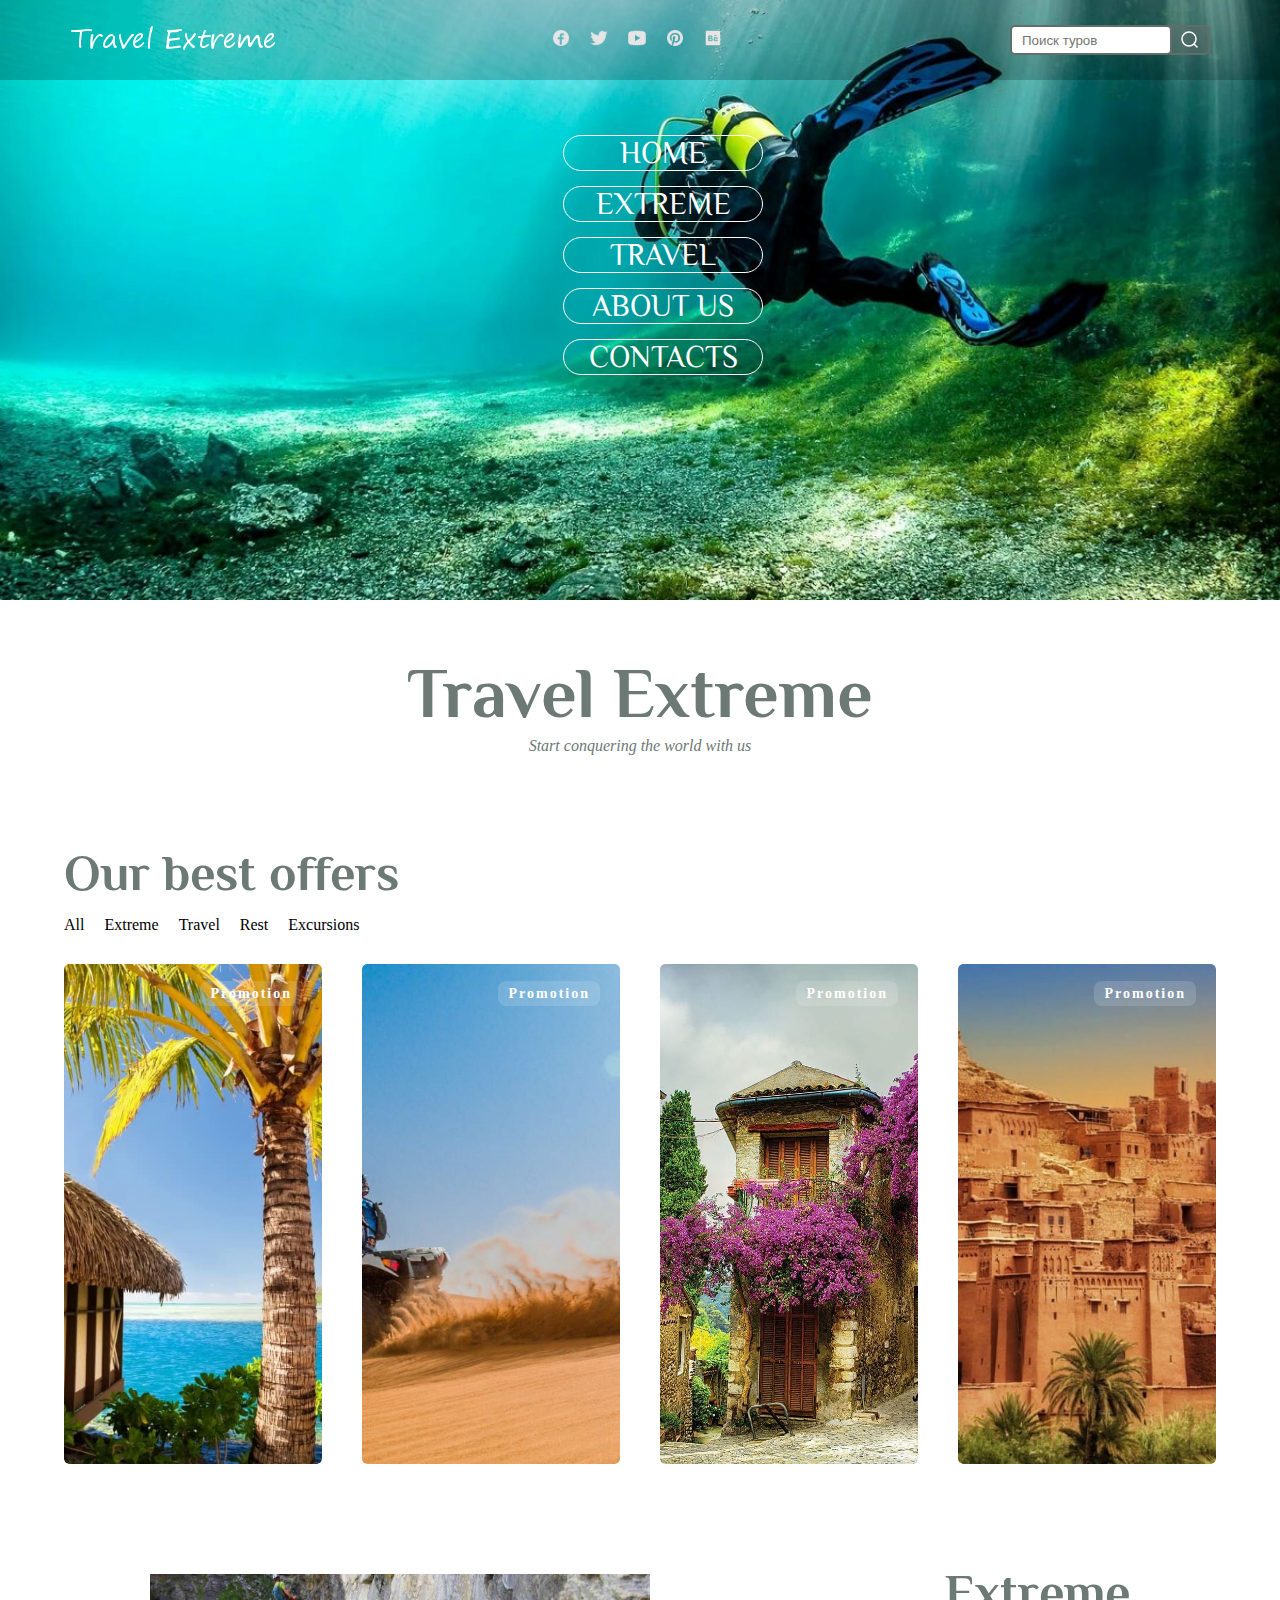
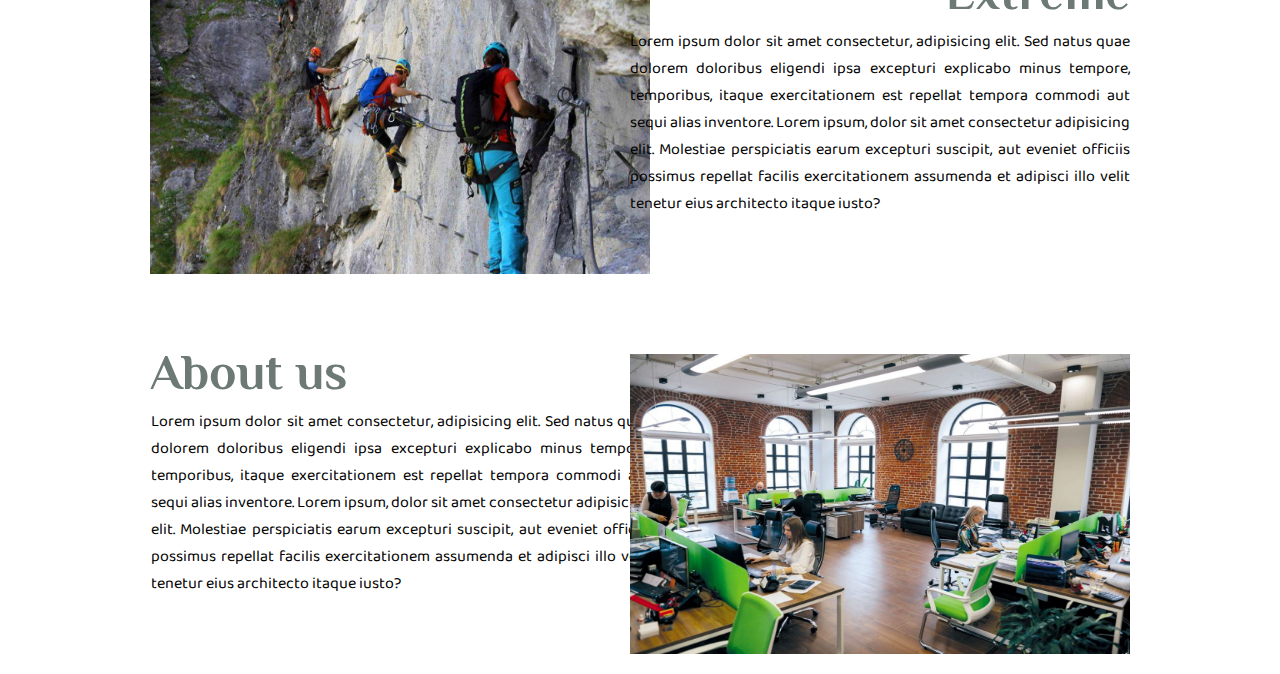
==== travel.html @ 5b219e7c "travel-new" ====
<!DOCTYPE html>
<html lang="en">

<head>
  <meta charset="UTF-8">
  <meta http-equiv="X-UA-Compatible" content="IE=edge">
  <meta name="viewport" content="width=device-width, initial-scale=1.0">
  <link rel="preconnect" href="https://fonts.googleapis.com">

  <link rel="preconnect" href="https://fonts.gstatic.com" crossorigin>

  <link rel="preconnect" href="https://fonts.googleapis.com">
  <link rel="preconnect" href="https://fonts.gstatic.com" crossorigin>
  <link href="https://fonts.googleapis.com/css2?family=Baloo+Bhaijaan+2&display=swap" rel="stylesheet">

  <link
    href="https://fonts.googleapis.com/css2?family=Architects+Daughter&family=Philosopher:wght@700&family=Praise&display=swap"
    rel="stylesheet">


  <title>Document</title>
  <link rel="stylesheet" href="css/travel.css">
</head>

<body>
  <header>
    <div class="header-flex">
      <div class="logo">
        <img src="image/loggo.png" alt="">
      </div>
      <div class="social">
        <!---->
        <div class="social">
          <ul>
            <li>
              <a href=""><svg width="20" height="20" viewBox="0 0 20 20" fill="none" xmlns="http://www.w3.org/2000/svg"
                  xmlns:xlink="http://www.w3.org/1999/xlink">
                  <mask id="mask0_67:2769" style="mask-type:alpha" maskUnits="userSpaceOnUse" x="0" y="0" width="20"
                    height="20">
                    <rect width="20" height="20" fill="url(#pattern1)" />
                  </mask>
                  <g mask="url(#mask0_67:2769)">
                    <rect width="20" height="20" fill="#E5E5E5" />
                  </g>
                  <defs>
                    <pattern id="pattern1" patternContentUnits="objectBoundingBox" width="1" height="1">
                      <use xlink:href="#image0_67:2769" transform="scale(0.0333333)" />
                    </pattern>
                    <image id="image0_67:2769" width="30" height="30"
                      xlink:href="[data-uri]" />
                  </defs>
                </svg>
              </a>
            </li>
            <li><a href=""><svg width="20" height="20" viewBox="0 0 20 20" fill="none"
                  xmlns="http://www.w3.org/2000/svg" xmlns:xlink="http://www.w3.org/1999/xlink">
                  <mask id="mask0_67:2772" style="mask-type:alpha" maskUnits="userSpaceOnUse" x="0" y="0" width="20"
                    height="20">
                    <rect width="20" height="20" fill="url(#pattern2)" />
                  </mask>
                  <g mask="url(#mask0_67:2772)">
                    <rect width="20" height="20" fill="#E5E5E5" />
                  </g>
                  <defs>
                    <pattern id="pattern2" patternContentUnits="objectBoundingBox" width="1" height="1">
                      <use xlink:href="#image0_67:2772" transform="scale(0.0333333)" />
                    </pattern>
                    <image id="image0_67:2772" width="30" height="30"
                      xlink:href="[data-uri]" />
                  </defs>
                </svg>
              </a>
            </li>
            <li><a href=""><svg width="20" height="20" viewBox="0 0 20 20" fill="none"
                  xmlns="http://www.w3.org/2000/svg" xmlns:xlink="http://www.w3.org/1999/xlink">
                  <mask id="mask0_67:2775" style="mask-type:alpha" maskUnits="userSpaceOnUse" x="0" y="0" width="20"
                    height="20">
                    <rect width="20" height="20" fill="url(#pattern3)" />
                  </mask>
                  <g mask="url(#mask0_67:2775)">
                    <rect width="20" height="20" fill="#E5E5E5" />
                  </g>
                  <defs>
                    <pattern id="pattern3" patternContentUnits="objectBoundingBox" width="1" height="1">
                      <use xlink:href="#image0_67:2775" transform="scale(0.0333333)" />
                    </pattern>
                    <image id="image0_67:2775" width="30" height="30"
                      xlink:href="[data-uri]" />
                  </defs>
                </svg>
              </a>
            </li>
            <li><a href=""><svg width="20" height="20" viewBox="0 0 20 20" fill="none"
                  xmlns="http://www.w3.org/2000/svg" xmlns:xlink="http://www.w3.org/1999/xlink">
                  <mask id="mask0_67:2778" style="mask-type:alpha" maskUnits="userSpaceOnUse" x="0" y="0" width="20"
                    height="20">
                    <rect width="20" height="20" fill="url(#pattern4)" />
                  </mask>
                  <g mask="url(#mask0_67:2778)">
                    <rect width="20" height="20" fill="#E5E5E5" />
                  </g>
                  <defs>
                    <pattern id="pattern4" patternContentUnits="objectBoundingBox" width="1" height="1">
                      <use xlink:href="#image0_67:2778" transform="scale(0.0333333)" />
                    </pattern>
                    <image id="image0_67:2778" width="30" height="30"
                      xlink:href="[data-uri]" />
                  </defs>
                </svg>
              </a>
            </li>
            <li><a href=""><svg width="20" height="20" viewBox="0 0 20 20" fill="none"
                  xmlns="http://www.w3.org/2000/svg" xmlns:xlink="http://www.w3.org/1999/xlink">
                  <mask id="mask0_67:2781" style="mask-type:alpha" maskUnits="userSpaceOnUse" x="0" y="0" width="20"
                    height="20">
                    <rect width="20" height="20" fill="url(#pattern5)" />
                  </mask>
                  <g mask="url(#mask0_67:2781)">
                    <rect width="20" height="20" fill="#E5E5E5" />
                  </g>
                  <defs>
                    <pattern id="pattern5" patternContentUnits="objectBoundingBox" width="1" height="1">
                      <use xlink:href="#image0_67:2781" transform="scale(0.0333333)" />
                    </pattern>
                    <image id="image0_67:2781" width="30" height="30"
                      xlink:href="[data-uri]" />
                  </defs>
                </svg>
              </a>
            </li>
          </ul>
        </div>
        <!---->
      </div>
      <div class="seach">
        <form action="">
          <input type="text" placeholder="Поиск туров">
          <button type="submit">
            <svg width="24" height="24" viewBox="0 0 24 22" fill="none" xmlns="http://www.w3.org/2000/svg">
              <circle cx="11" cy="11" r="7" stroke="#fff" stroke-width="1.5" />
              <path d="M16 16L19 19" stroke="#fff" stroke-width="1.5" stroke-linecap="round" />
            </svg>
          </button>
        </form>
      </div>
    </div>
  </header>

  <div class="banner">
    <div class="banner-menu">
      <ul>
        <li>
          <a href="">Home</a>
        </li>
        <li>
          <a href="">Extreme</a>
        </li>
        <li>
          <a href="">Travel</a>
        </li>
        <li>
          <a href="">About us</a>
        </li>
        <li>
          <a href="">Contacts</a>
        </li>
      </ul>
    </div>
    <div class="container">
    </div>
    <img class="img-banner" src="image/banner-1.jpg" alt="">
  </div>

  <main>
    <div class="main-title">
      <h1>Travel Extreme</h1>
    </div>
    <div class="main-slogan">
      <p>Start conquering the world with us</p>
    </div>

    <section class="section-first">
      <h2 class="h2-title">Our best offers</h2>
      <div>
        <ul class="filter-list">
          <li><a href="">All</a></li>
          <li><a href="">Extreme</a></li>
          <li><a href="">Travel</a></li>
          <li><a href="">Rest</a></li>
          <li><a href="">Excursions</a></li>
        </ul>
      </div>
      <div class="offer-list">
        <!---->
        <div class="offer">
          <ul class="tag-list">
            <li>
              <span class="tag">Promotion</span>
            </li>
            <li>
          </ul>
          <div class="offer-image">
            <img src="image/all.jpg" alt="">
          </div>
        </div>
        <!---->
        <div class="offer">
          <ul class="tag-list">
            <li>
              <span class="tag">Promotion</span>
            </li>
          </ul>
          <div class="offer-image">
            <img src="image/extreme.jpg" alt="">
          </div>
        </div>
        <!---->
        <div class="offer">
          <ul class="tag-list">
            <li>
              <span class="tag">Promotion</span>
            </li>
          </ul>
          <div class="offer-image">
            <img src="image/travel.jpg" alt="">
          </div>
        </div>
        <!---->
        <div class="offer">
          <ul class="tag-list">
            <li>
              <span class="tag">Promotion</span>
            </li>
          </ul>
          <div class="offer-image">
            <img src="image/excursion.jpg" alt="">
          </div>
        </div>
        <!---->
      </div>
    </section>

    <section class="section-second">
      <div class="main-extreme-image">
          <img src="image/extreme-foto.jpg" alt="">
        </div>
      <div class="main-extreme">
        <h2>Extreme</h2>
        <span class="main-extreme-text">
          <p>Lorem ipsum dolor sit amet consectetur, adipisicing elit.
            Sed natus quae dolorem doloribus eligendi ipsa excepturi explicabo
            minus tempore, temporibus, itaque exercitationem est repellat tempora
            commodi aut sequi alias inventore.
            Lorem ipsum, dolor sit amet consectetur adipisicing elit. Molestiae
            perspiciatis earum excepturi suscipit, aut eveniet officiis possimus repellat
            facilis exercitationem assumenda et adipisci illo velit tenetur eius architecto
            itaque iusto?</p>
        </span>
      </div>
    </section>

    <section class="main-column">
      <div class="main-about">
        <h2>About us</h2>
        <span class="main-about-text">
          <p>Lorem ipsum dolor sit amet consectetur, adipisicing elit.
            Sed natus quae dolorem doloribus eligendi ipsa excepturi explicabo
            minus tempore, temporibus, itaque exercitationem est repellat tempora
            commodi aut sequi alias inventore.
            Lorem ipsum, dolor sit amet consectetur adipisicing elit. Molestiae
            perspiciatis earum excepturi suscipit, aut eveniet officiis possimus repellat
            facilis exercitationem assumenda et adipisci illo velit tenetur eius architecto
            itaque iusto?</p>
        </span>
      </div>
      <div class="main-about-image">
        <img src="image/about us.jpg" alt="">
      </div>
    </section>




  </main>
  <footer></footer>
</body>

</html>
---- css/travel.css ----
*{
  margin: 0px;
  padding: 0px;
  box-sizing: border-box;
}
a{
  text-decoration: none;

}
ul{
  list-style: none;
}
header{
  width: 100%;
  height: 80px;
  background: rgba(0, 0, 0, .2);
  position: absolute;
  z-index: 1;
}
.header-flex{
  padding: 0px 70px;
  display: flex;
  justify-content: space-between;
  align-items: center;
  height: 100%;
}
.social{
  margin: 0px 17px;
}
.social ul{
  display: flex;
}
.social ul li{
  margin-right: 18px;
}

.seach{
  width: 200px;
  
}
.seach form{
  position: relative;
  width: 200px;
}
.seach input{
  width: 162px;
  height: 30px;
  padding-left: 10px;
  border: 2px solid #626e6a;
  border-radius: 5px;
  outline: none;/*пропадает линия возле бордера*/
  color: #6d7975;
}
.seach button{
  position: absolute;
  top: 0px;
  right: 0px;
  width: 40px;
  height: 30px;
  border:2px solid #626e6a;
  background: rgba(98,110,106,0.5);
  border-radius: 0 5px 5px 0;
  cursor: pointer;
  z-index: 1;
}
.seach::before{
  content:"" ;
  font-size: 16px;
  color: #fff;
}
.img-banner{
  width: 100%;
  height: 600px;
  object-fit: cover;
}

.container{
  width: 100%;
  height: 200px;
  position: absolute;
  top: 400px;
  text-align: center;
}
.banner-menu{
  width: 200px;
 position: absolute;
 top:120px;
 left: 44%; 
}
.banner-menu ul li:hover{
  background: #fff;
  border:1px solid #fff;
  border-radius: 50px;
  transition: all .5s;
}
.banner-menu ul li{
  border:1px solid #fff;
  border-radius: 50px;
  text-align: center;
  margin-top: 15px;
  transition: all .5s;
}
.banner-menu ul li a{
  font-family: 'Philosopher', sans-serif;
  font-size: 30px;
  text-transform: uppercase;
  color: #fff;
  transition: all .3s;
}
.banner-menu ul li a:hover{
  color: black;
  transition: all .3s;
}
.main-title{
  width: 800px;
  margin: 50px auto 5px auto;
}
.main-title h1{
  font-size: 70px;
  text-align: center;
  font-family: 'Philosopher', sans-serif;
  color: #6d7975;
}
.main-slogan{
  width: 800px;
  margin: 0px auto;
}
.main-slogan p{
  text-align: center;
  color: #6d7975;
  font-style: italic;
}
.section-first{
  width: 90%;
  margin: 90px auto;
}
.filter-list{
  margin-top: 15px;
  margin-bottom: 30px;
  display: flex;
}
.filter-list li{
margin-right: 20px;
}
.filter-list li a{
 color: black;
 transition: all .3s;
}
.filter-list li a:hover{
  color: white;
  padding: 3px 10px;
  background: rgba(98,110,106,0.7);
  border: 1px solid white;
  border-radius: 50px;
  transition: all .3s;
}
.offer-list{
  display: flex;
  justify-content: space-between;
  gap: 40px;
}
.offer{
  width: 32%;
  position: relative;
}
.tag-list{
  position: absolute;
  top: 20px;
  right: 20px;
  
}
.tag-list .tag {
  background: rgb(255,255,255,0.15);
  border-radius: 8px;
  padding: 5px 10px;
  font-weight: 700;
  font-size: 14px;
  line-height: 12px;
  color: #FFFFFF;
  letter-spacing: 2px;
}

.offer-image{
  width: 100%;
  height: 500px;
  overflow: hidden;
  border-radius: 5px;
}
.offer-image img{
  width:100%;
  height: 100%;
  object-fit: cover;
  border-radius: 5px;
  }

.section-second,
.main-column {
  position: relative;
  width: 100%;
  height: 340px;
  margin-top: 40px;
  padding: 35px;
  display: flex;
  justify-content: space-between;
}
.main-extreme-image img{
  position: absolute;
  top: 20px;
  left: 150px;
  bottom: 40px;
  width: 500px;
  height: 300px;
}
.main-extreme{
  display: flex;
  margin-right: 70px;
}
.main-extreme h2 {
  position: absolute;
  right: 150px;
  top: 10px;
}
.main-extreme-text{
  position: absolute;
  right: 150px;
}
.main-extreme-text p,
.main-about-text p{
  font-family: 'Baloo Bhaijaan 2';
  font-size: 16px;
  margin-top: 40px;
  width: 500px;
  text-align: justify;
}

.main-about {
  display: flex;
  margin-left: 70px;
  
}
.main-about-image img{
  position: absolute;
  top: 20px;
  right: 150px;
  bottom: 40px;
  width: 500px;
  height: 300px;
}
.main-about h2{
  position: absolute;
  left: 150px;
  top: 10px;
}
 h2{
  font-family: 'Philosopher', sans-serif;
  color: #6d7975;
  font-size: 50px;
}
.main-about-text{
  display: flex;
  margin-left: 46px;
}
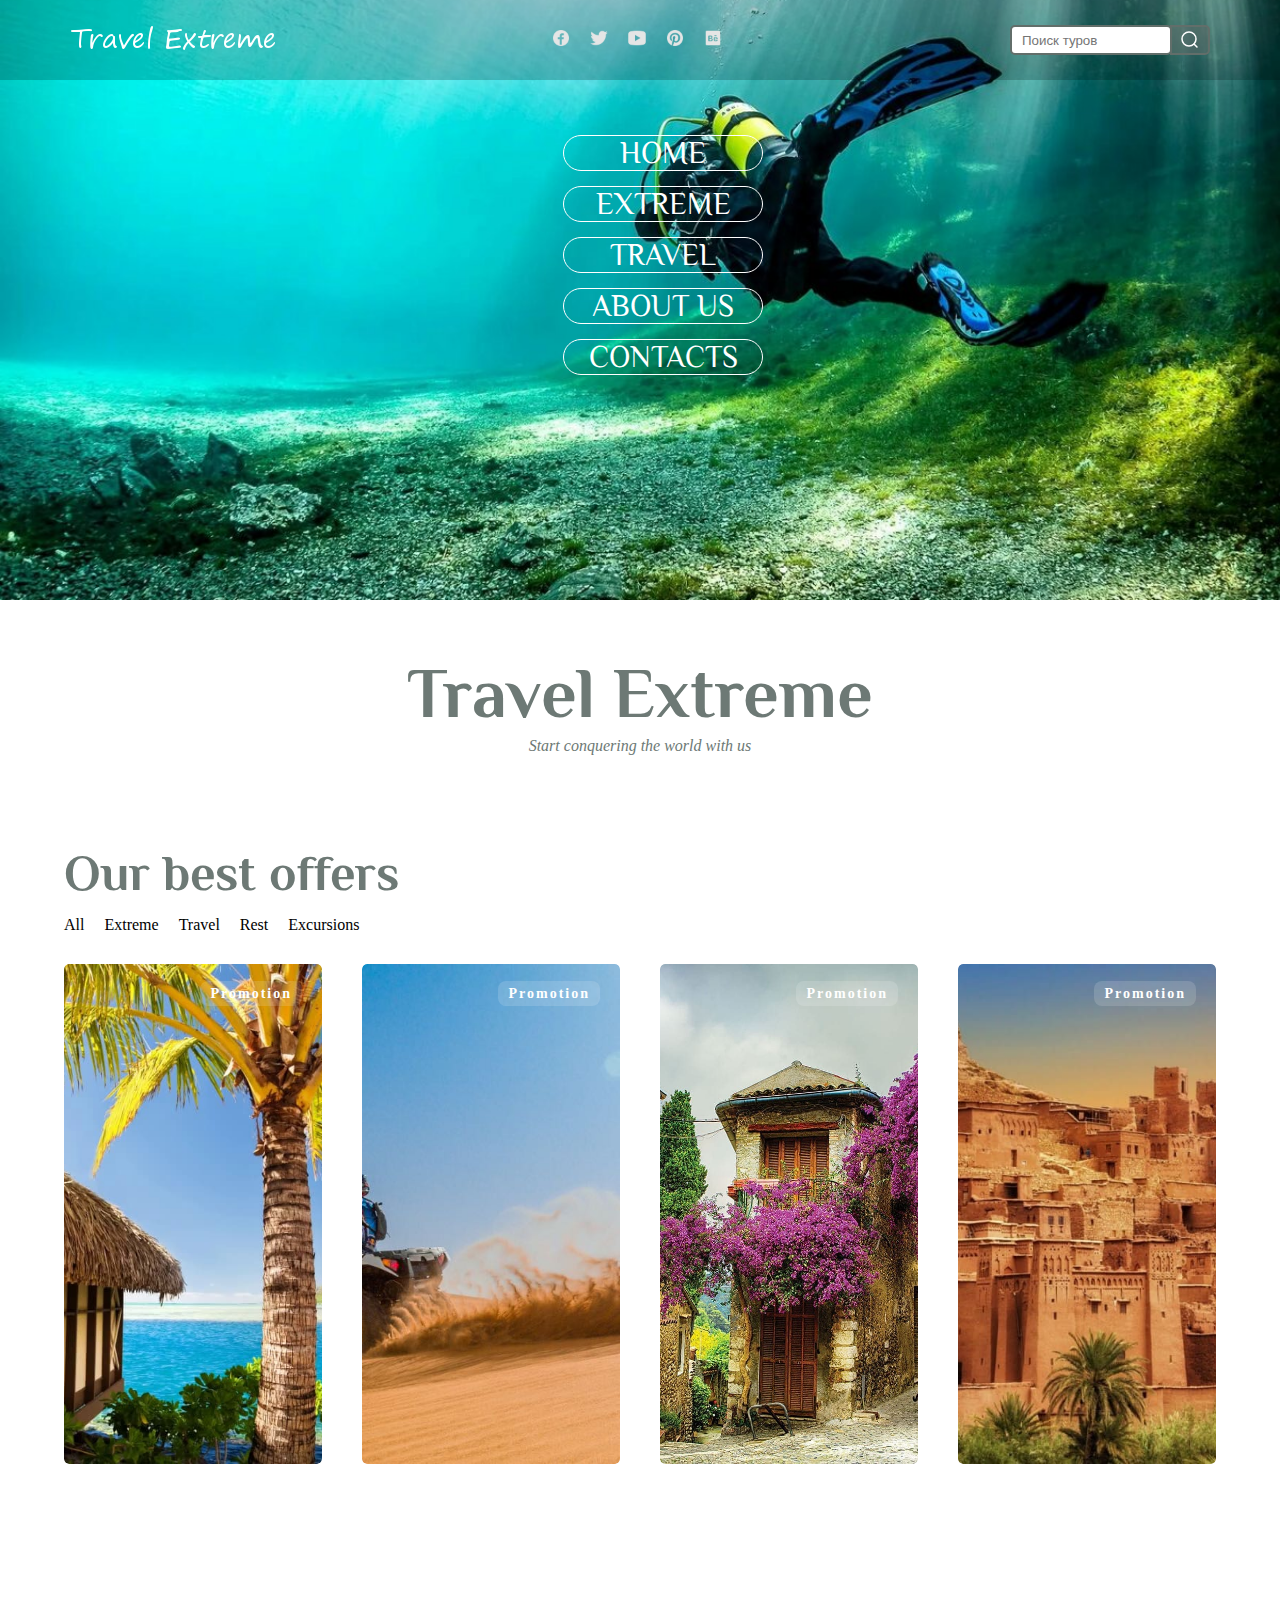
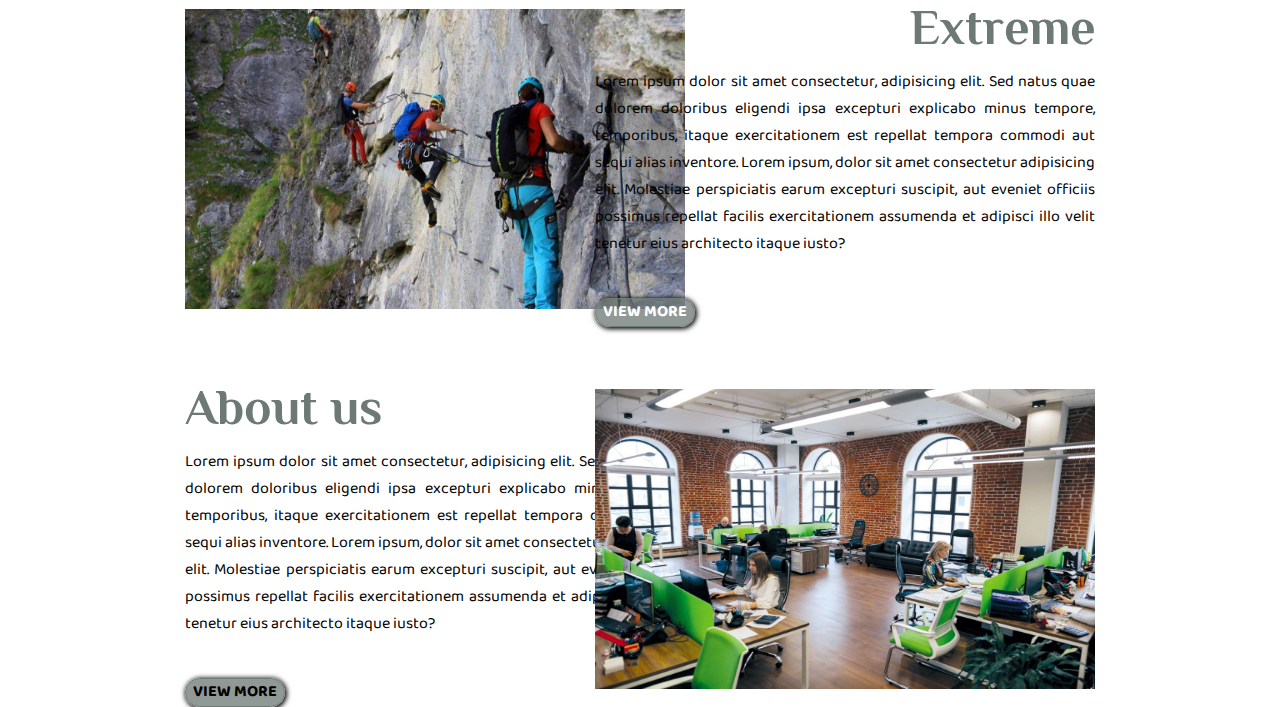
==== commit 876e249e: "top" ====
--- a/travel.html
+++ b/travel.html
@@ -148,23 +148,25 @@
 
   <div class="banner">
     <div class="banner-menu">
-      <ul>
-        <li>
-          <a href="">Home</a>
-        </li>
-        <li>
-          <a href="">Extreme</a>
-        </li>
-        <li>
-          <a href="">Travel</a>
-        </li>
-        <li>
-          <a href="">About us</a>
-        </li>
-        <li>
-          <a href="">Contacts</a>
-        </li>
-      </ul>
+      <nav class="banner-nav-menu">
+        <ul>
+          <li>
+            <a href="">Home</a>
+          </li>
+          <li>
+            <a href="">Extreme</a>
+          </li>
+          <li>
+            <a href="">Travel</a>
+          </li>
+          <li>
+            <a href="">About us</a>
+          </li>
+          <li>
+            <a href="">Contacts</a>
+          </li>
+        </ul>
+      </nav>
     </div>
     <div class="container">
     </div>
@@ -241,40 +243,51 @@
     </section>
 
     <section class="section-second">
-      <div class="main-extreme-image">
+      <div class="section-second-container">
+        <div class="main-extreme-image">
           <img src="image/extreme-foto.jpg" alt="">
         </div>
-      <div class="main-extreme">
-        <h2>Extreme</h2>
-        <span class="main-extreme-text">
-          <p>Lorem ipsum dolor sit amet consectetur, adipisicing elit.
-            Sed natus quae dolorem doloribus eligendi ipsa excepturi explicabo
-            minus tempore, temporibus, itaque exercitationem est repellat tempora
-            commodi aut sequi alias inventore.
-            Lorem ipsum, dolor sit amet consectetur adipisicing elit. Molestiae
-            perspiciatis earum excepturi suscipit, aut eveniet officiis possimus repellat
-            facilis exercitationem assumenda et adipisci illo velit tenetur eius architecto
-            itaque iusto?</p>
-        </span>
+        <div class="main-extreme">
+          <h2>Extreme</h2>
+          <span class="main-extreme-text">
+            <p>Lorem ipsum dolor sit amet consectetur, adipisicing elit.
+              Sed natus quae dolorem doloribus eligendi ipsa excepturi explicabo
+              minus tempore, temporibus, itaque exercitationem est repellat tempora
+              commodi aut sequi alias inventore.
+              Lorem ipsum, dolor sit amet consectetur adipisicing elit. Molestiae
+              perspiciatis earum excepturi suscipit, aut eveniet officiis possimus repellat
+              facilis exercitationem assumenda et adipisci illo velit tenetur eius architecto
+              itaque iusto?</p>
+            <p class="button">
+              <a href="">View more</a>
+            </p>
+          </span>
+
+        </div>
       </div>
     </section>
 
     <section class="main-column">
-      <div class="main-about">
-        <h2>About us</h2>
-        <span class="main-about-text">
-          <p>Lorem ipsum dolor sit amet consectetur, adipisicing elit.
-            Sed natus quae dolorem doloribus eligendi ipsa excepturi explicabo
-            minus tempore, temporibus, itaque exercitationem est repellat tempora
-            commodi aut sequi alias inventore.
-            Lorem ipsum, dolor sit amet consectetur adipisicing elit. Molestiae
-            perspiciatis earum excepturi suscipit, aut eveniet officiis possimus repellat
-            facilis exercitationem assumenda et adipisci illo velit tenetur eius architecto
-            itaque iusto?</p>
-        </span>
-      </div>
-      <div class="main-about-image">
-        <img src="image/about us.jpg" alt="">
+      <div class="section-second-container">
+        <div class="main-about">
+          <h2>About us</h2>
+          <span class="main-about-text">
+            <p>Lorem ipsum dolor sit amet consectetur, adipisicing elit.
+              Sed natus quae dolorem doloribus eligendi ipsa excepturi explicabo
+              minus tempore, temporibus, itaque exercitationem est repellat tempora
+              commodi aut sequi alias inventore.
+              Lorem ipsum, dolor sit amet consectetur adipisicing elit. Molestiae
+              perspiciatis earum excepturi suscipit, aut eveniet officiis possimus repellat
+              facilis exercitationem assumenda et adipisci illo velit tenetur eius architecto
+              itaque iusto?</p>
+            <p class="button2">
+              <a href="">View more</a>
+            </p>
+          </span>
+        </div>
+        <div class="main-about-image">
+          <img src="image/about us.jpg" alt="">
+        </div>
       </div>
     </section>
 
--- a/css/travel.css
+++ b/css/travel.css
@@ -142,6 +142,7 @@
 .filter-list li{
 margin-right: 20px;
 }
+
 .filter-list li a{
  color: black;
  transition: all .3s;
@@ -150,7 +151,6 @@
   color: white;
   padding: 3px 10px;
   background: rgba(98,110,106,0.7);
-  border: 1px solid white;
   border-radius: 50px;
   transition: all .3s;
 }
@@ -178,8 +178,12 @@
   line-height: 12px;
   color: #FFFFFF;
   letter-spacing: 2px;
-}
-
+  transition: all .3s;
+}
+.tag-list .tag:hover{
+  color: black;
+  transition: all .3s;
+}
 .offer-image{
   width: 100%;
   height: 500px;
@@ -203,6 +207,13 @@
   display: flex;
   justify-content: space-between;
 }
+
+.section-second-container{
+  width: 1700px;
+  margin: 0 auto;
+  position: relative;
+}
+  
 .main-extreme-image img{
   position: absolute;
   top: 20px;
@@ -223,6 +234,7 @@
 .main-extreme-text{
   position: absolute;
   right: 150px;
+  top: 40px;
 }
 .main-extreme-text p,
 .main-about-text p{
@@ -232,11 +244,29 @@
   width: 500px;
   text-align: justify;
 }
-
+.main-extreme-text .button,
+.main-about-text .button2{
+ border: 1px solid #6d7975;
+ border-radius: 50px;
+ width: 100px;
+ text-align: center;
+ background: rgba(98,110,106,0.7);
+ box-shadow: 1px 1px 5px 1px black;
+}
+.main-extreme-text .button a,
+.main-about-text .button2 a{
+ color: #fff; 
+ text-transform: uppercase;
+ font-weight: bold;
+}
+.main-extreme-text .button a:hover,
+.main-about-text .button2 a{
+  color: black;
+  font-weight: bold;
+}
 .main-about {
   display: flex;
   margin-left: 70px;
-  
 }
 .main-about-image img{
   position: absolute;
@@ -257,7 +287,8 @@
   font-size: 50px;
 }
 .main-about-text{
-  display: flex;
-  margin-left: 46px;
-}
-
+  position: absolute;
+  top: 40px;
+  left: 150px;
+}
+
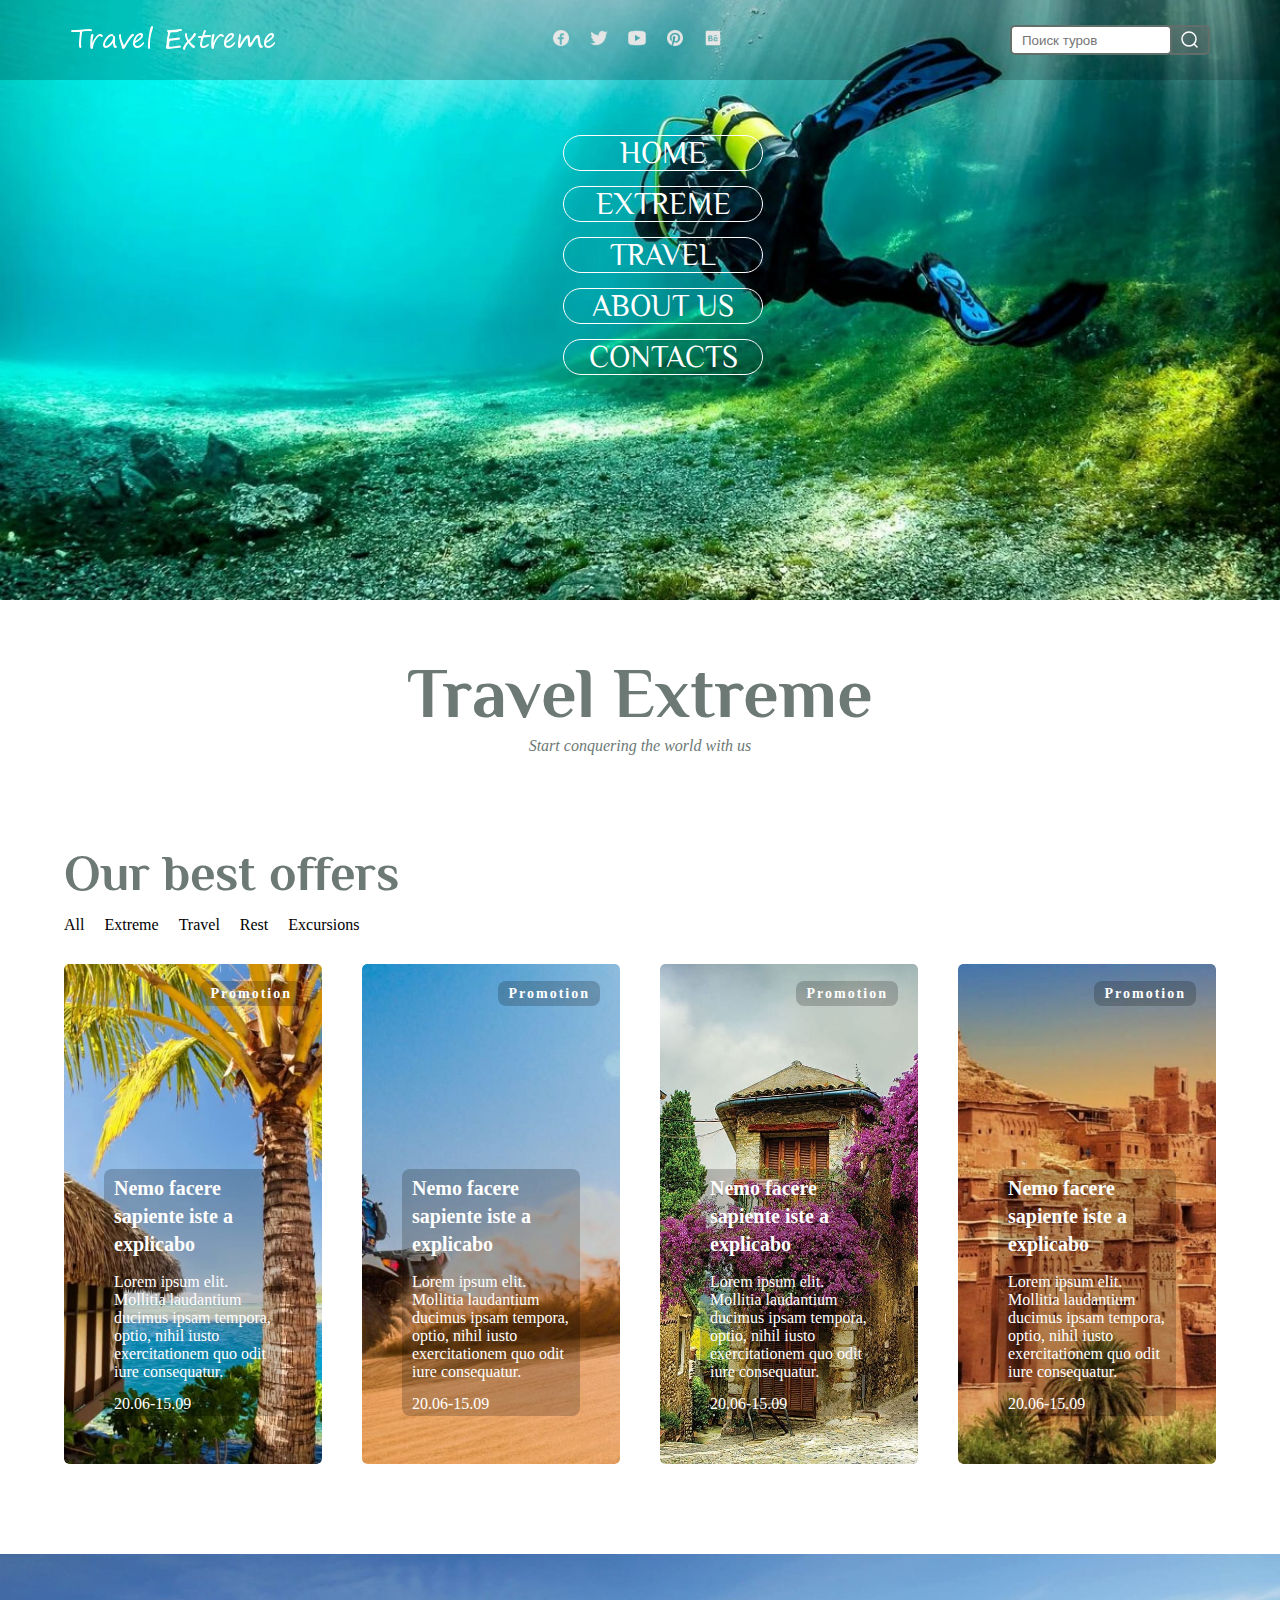
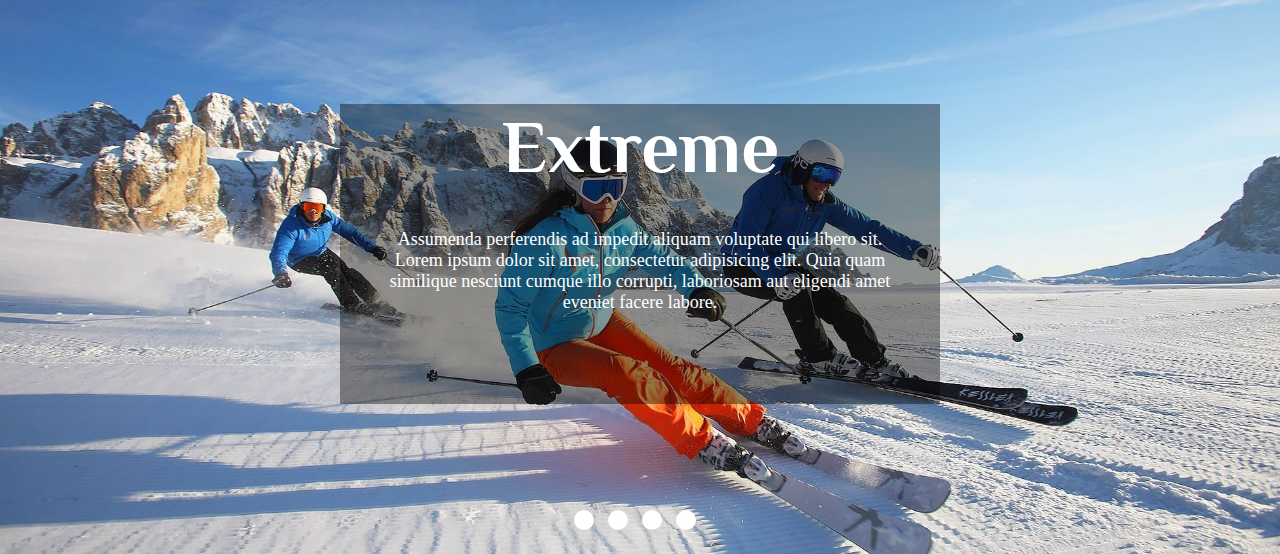
==== commit 48276aac: "yo" ====
--- a/travel.html
+++ b/travel.html
@@ -199,8 +199,13 @@
             <li>
               <span class="tag">Promotion</span>
             </li>
-            <li>
           </ul>
+          <div class="info">
+            <p class="info-title">Nemo facere sapiente iste a explicabo</p>
+            <p class="info-text">Lorem ipsum elit. Mollitia laudantium ducimus ipsam tempora, optio, nihil iusto
+              exercitationem quo odit iure consequatur.</p>
+            <p class="info-data">20.06-15.09</p>
+          </div>
           <div class="offer-image">
             <img src="image/all.jpg" alt="">
           </div>
@@ -212,6 +217,12 @@
               <span class="tag">Promotion</span>
             </li>
           </ul>
+          <div class="info">
+            <p class="info-title">Nemo facere sapiente iste a explicabo</p>
+            <p class="info-text">Lorem ipsum elit. Mollitia laudantium ducimus ipsam tempora, optio, nihil iusto
+              exercitationem quo odit iure consequatur.</p>
+            <p class="info-data">20.06-15.09</p>
+          </div>
           <div class="offer-image">
             <img src="image/extreme.jpg" alt="">
           </div>
@@ -223,6 +234,12 @@
               <span class="tag">Promotion</span>
             </li>
           </ul>
+          <div class="info">
+            <p class="info-title">Nemo facere sapiente iste a explicabo</p>
+            <p class="info-text">Lorem ipsum elit. Mollitia laudantium ducimus ipsam tempora, optio, nihil iusto
+              exercitationem quo odit iure consequatur.</p>
+            <p class="info-data">20.06-15.09</p>
+          </div>
           <div class="offer-image">
             <img src="image/travel.jpg" alt="">
           </div>
@@ -234,6 +251,12 @@
               <span class="tag">Promotion</span>
             </li>
           </ul>
+          <div class="info">
+            <p class="info-title">Nemo facere sapiente iste a explicabo</p>
+            <p class="info-text">Lorem ipsum elit. Mollitia laudantium ducimus ipsam tempora, optio, nihil iusto
+              exercitationem quo odit iure consequatur.</p>
+            <p class="info-data">20.06-15.09</p>
+          </div>
           <div class="offer-image">
             <img src="image/excursion.jpg" alt="">
           </div>
@@ -242,8 +265,67 @@
       </div>
     </section>
 
+    <section class="banner-container">
+
+      <input type="radio" name="banner" id="radio1" checked>
+      <input type="radio" name="banner" id="radio2">
+      <input type="radio" name="banner" id="radio3">
+      <input type="radio" name="banner" id="radio4">
+
+      <div class="banner-img-list">
+        <!---->
+        <div class="banner-img banner1">
+          <div class="big-post">
+            <div class="post-title">
+              <h2>Extreme</h2>
+            </div>
+            <div class="post-text"> 
+              <p>
+                Assumenda perferendis ad impedit aliquam voluptate qui libero 
+                sit. Lorem ipsum dolor sit amet, consectetur adipisicing elit. 
+                Quia quam similique nesciunt cumque illo corrupti, laboriosam aut 
+                eligendi amet eveniet facere labore.
+              </p>
+              </div>
+            <div class=""></div>
+          </div>
+          <img src="image/extreme (2).jpg" alt="">
+        </div>
+        <!---->
+        <!---->
+        <div class="banner-img banner2">
+          <img src="image/travel.jpg" alt="">
+        </div>
+        <!---->
+        <!---->
+        <div class="banner-img banner3">
+          <img src="image/rest.jpg" alt="">
+        </div>
+        <!---->
+        <!---->
+        <div class="banner-img banner4">
+          <img src="image/excursions.jpg" alt="">
+        </div>
+        <!---->
+        
+      </div>
+      
+      <div class="label-menu">
+        <label for="radio1"></label>
+        <label for="radio2"></label>
+        <label for="radio3"></label>
+        <label for="radio4"></label>
+      </div>
+
+      <div class="big-post">
+        <div class="post-title">Laiores aut laborum</div>
+        <div class="post-text"> Assumenda perferendis ad impedit aliquam voluptate qui libero sit.</div>
+        <div></div>
+      </div>
+    </section>
+<!--
     <section class="section-second">
-      <div class="section-second-container">
+      
         <div class="main-extreme-image">
           <img src="image/extreme-foto.jpg" alt="">
         </div>
@@ -262,13 +344,60 @@
               <a href="">View more</a>
             </p>
           </span>
-
-        </div>
-      </div>
+          <div class="line"></div>
+        </div>
+      
     </section>
 
     <section class="main-column">
-      <div class="section-second-container">
+
+      <div class="main-about">
+        <h2>About us</h2>
+        <span class="main-about-text">
+          <p>Lorem ipsum dolor sit amet consectetur, adipisicing elit.
+            Sed natus quae dolorem doloribus eligendi ipsa excepturi explicabo
+            minus tempore, temporibus, itaque exercitationem est repellat tempora
+            commodi aut sequi alias inventore.
+            Lorem ipsum, dolor sit amet consectetur adipisicing elit. Molestiae
+            perspiciatis earum excepturi suscipit, aut eveniet officiis possimus repellat
+            facilis exercitationem assumenda et adipisci illo velit tenetur eius architecto
+            itaque iusto?</p>
+          <p class="button2">
+            <a href="">View more</a>
+          </p>
+        </span>
+      </div>
+      <div class="main-about-image">
+        <img src="image/about us.jpg" alt="">
+      </div>
+
+    </section>
+-->
+
+    <!--
+    <section class="section-second">
+     
+        <div class="main-extreme-image">
+          <img src="image/extreme-foto.jpg" alt="">
+        </div>
+        <div class="main-extreme">
+          <h2>Extreme</h2>
+          <span class="main-extreme-text">
+            <p>Lorem ipsum dolor sit amet consectetur, adipisicing elit.
+              Sed natus quae dolorem doloribus eligendi ipsa excepturi explicabo
+              minus tempore, temporibus, itaque exercitationem est repellat tempora
+              commodi aut sequi alias inventore.
+              Lorem ipsum, dolor sit amet consectetur adipisicing elit. Molestiae
+              </p>
+            <p class="button">
+              <a href="">View more</a>
+            </p>
+          </span>
+        </div>
+        <div class="line"></div>
+    </section>
+
+    <section class="main-column">
         <div class="main-about">
           <h2>About us</h2>
           <span class="main-about-text">
@@ -288,9 +417,11 @@
         <div class="main-about-image">
           <img src="image/about us.jpg" alt="">
         </div>
-      </div>
-    </section>
-
+        <div class="line"></div>
+    </section>
+
+
+    -->
 
 
 
--- a/css/travel.css
+++ b/css/travel.css
@@ -33,7 +33,7 @@
 .social ul li{
   margin-right: 18px;
 }
-
+/*форма поиска*/
 .seach{
   width: 200px;
   
@@ -81,6 +81,8 @@
   top: 400px;
   text-align: center;
 }
+
+
 .banner-menu{
   width: 200px;
  position: absolute;
@@ -114,6 +116,7 @@
 .main-title{
   width: 800px;
   margin: 50px auto 5px auto;
+  cursor: pointer;
 }
 .main-title h1{
   font-size: 70px;
@@ -124,15 +127,18 @@
 .main-slogan{
   width: 800px;
   margin: 0px auto;
+  cursor: pointer;
 }
 .main-slogan p{
   text-align: center;
   color: #6d7975;
   font-style: italic;
 }
+/*первая секция Лучшие предложения*/
 .section-first{
   width: 90%;
   margin: 90px auto;
+  cursor: pointer;
 }
 .filter-list{
   margin-top: 15px;
@@ -167,10 +173,10 @@
   position: absolute;
   top: 20px;
   right: 20px;
-  
+  cursor: pointer;
 }
 .tag-list .tag {
-  background: rgb(255,255,255,0.15);
+  background: rgba(0, 0, 0, .2);
   border-radius: 8px;
   padding: 5px 10px;
   font-weight: 700;
@@ -196,46 +202,156 @@
   object-fit: cover;
   border-radius: 5px;
   }
+.info{
+  position: absolute;
+  z-index: 1;
+  color: #fff;
+  width: auto;
+  bottom: 48px;
+  left: 40px;
+  right: 40px;
+  cursor: pointer;
+  background: rgba(0, 0, 0, .2);
+  border-radius: 8px;
+  padding: 5px 10px;
+}
+.info-title{
+  font-size: 20px;
+  line-height: 28px;
+  font-weight: 700;
+  margin-bottom: 15px;
+}
+.info-text{
+  font-size: 16px;
+  line-height: 18px;
+}
+.info-data{
+  font-size: 16px;
+  line-height: 15px;
+  margin-top: 15px;
+}
+
+/*слайдер*/
+
+.banner-container{
+  position: relative;
+  width: 100%;
+  height: 600px;
+  overflow: hidden;
+}
+.banner-img-list,
+.banner-img{
+  width: 100%;
+  height: 100%;
+}
+.banner-img .big-post{
+  background: rgba(0, 0, 0, .4);
+  width: 600px;
+  height: 300px;
+  z-index: 1;
+  position: absolute;
+  top:150px;
+  transform: translateX(-50%);/*стоваит по центру блок при абсолютном позиционировании, при left:50%*/
+  left: 50%;
+}
+.big-post .post-text{
+  margin: 20px;
+  padding: 20px;
+  text-align: center;
+  color: #fff;
+  font-size: 18px;
+}
+.post-title h2{
+  color: #fff;
+  font-size: 75px;
+  text-align: center;
+  font-family: 'Philosopher', sans-serif;
+}
+
+.banner-img{
+  display: none;
+}
+.banner-img img{
+  width: 100%;
+  height: 100%;
+  min-width: 100%;
+  min-height: 100%;
+  object-fit: cover;
+}
+#radio1:checked ~ .banner-img-list .banner1,
+#radio2:checked ~ .banner-img-list .banner2,
+#radio3:checked ~ .banner-img-list .banner3,
+#radio4:checked ~ .banner-img-list .banner4{
+  display: block !important;
+}
+input[name="banner"]{
+  display: none;
+}
+/*4 точки выбора внизу на слайдере*/
+.label-menu {
+  width:100%;
+  position: absolute;
+  bottom: 20px;
+  z-index: 1;
+  text-align: center;
+}
+.label-menu label{
+  width: 20px;
+  height: 20px;
+  border-radius: 50px;
+  
+  display: inline-block;
+  background: #fff;
+  cursor: pointer;
+  margin-right: 10px;
+  transition: all .3s;
+}
+.label-menu label:hover,
+.label-menu label:focus
+{
+  background: blue;
+  transition: all .3s;
+}
+/*биг пост*/
+
+.big-post{position: absolute;
+  width: 600px;
+  height: 400px;
+  background: rgba(0, 0, 0, .8);
+  z-index: 1;
+}
+  
+/*вторая секция Экстрим*/
 
 .section-second,
 .main-column {
   position: relative;
   width: 100%;
-  height: 340px;
-  margin-top: 40px;
-  padding: 35px;
-  display: flex;
+  height: 580px;
   justify-content: space-between;
-}
-
-.section-second-container{
-  width: 1700px;
-  margin: 0 auto;
-  position: relative;
-}
-  
+  top: 20px;
+}
 .main-extreme-image img{
   position: absolute;
-  top: 20px;
-  left: 150px;
-  bottom: 40px;
-  width: 500px;
-  height: 300px;
+  width: 600px;
+  height: 100%;
+  object-fit: cover;
+  right: 0px;
 }
 .main-extreme{
   display: flex;
-  margin-right: 70px;
+  cursor: pointer;
 }
 .main-extreme h2 {
   position: absolute;
-  right: 150px;
-  top: 10px;
-}
-.main-extreme-text{
-  position: absolute;
-  right: 150px;
-  top: 40px;
-}
+   left: 130px;
+  top: 130px;
+}
+.main-extreme-text p{
+  position: absolute;
+  right: 130px;
+  top: 170px;
+}/*
 .main-extreme-text p,
 .main-about-text p{
   font-family: 'Baloo Bhaijaan 2';
@@ -260,13 +376,14 @@
  font-weight: bold;
 }
 .main-extreme-text .button a:hover,
-.main-about-text .button2 a{
+.main-about-text .button2 a:hover{
   color: black;
   font-weight: bold;
-}
+}*/
 .main-about {
   display: flex;
   margin-left: 70px;
+  cursor: pointer;
 }
 .main-about-image img{
   position: absolute;
@@ -292,3 +409,11 @@
   left: 150px;
 }
 
+
+.line{
+  border-bottom: 1px solid #cfcfd8;
+  width: 100%;
+}
+.section-second-container{
+  width: 100%;
+}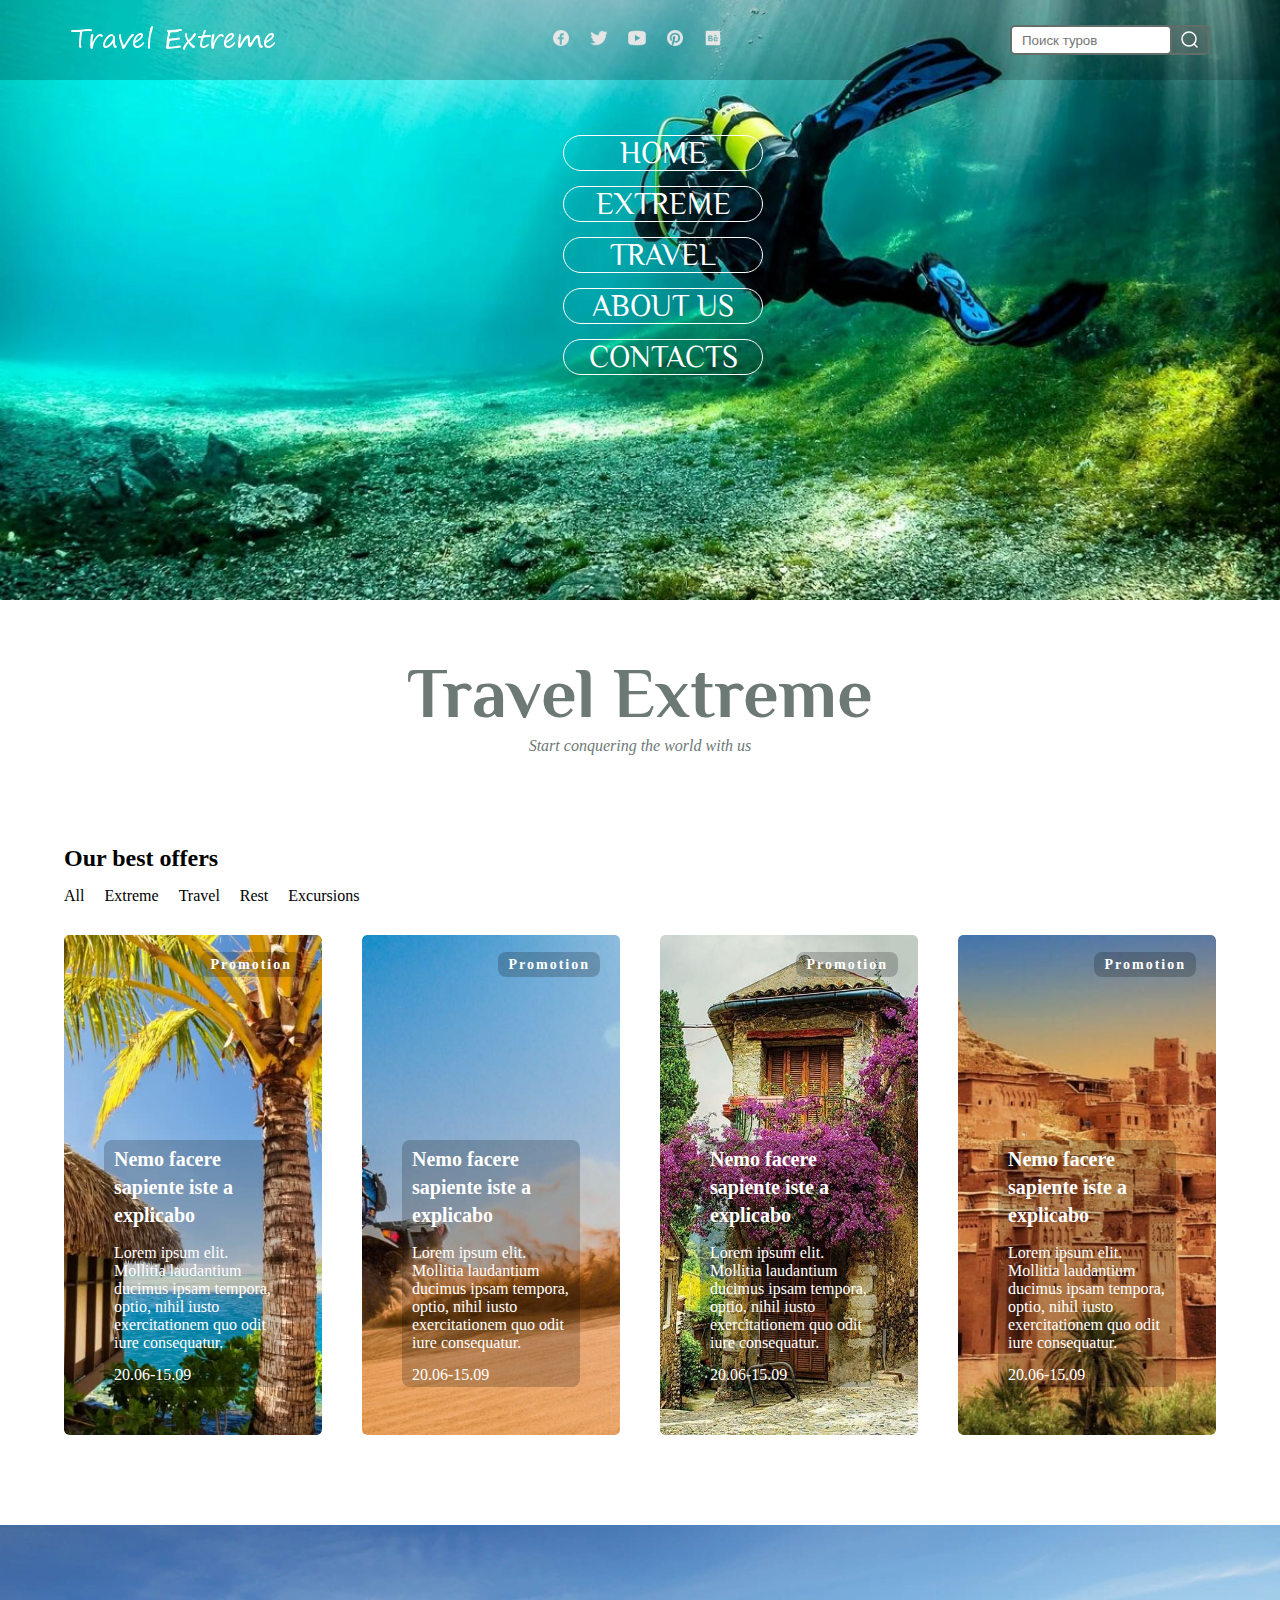
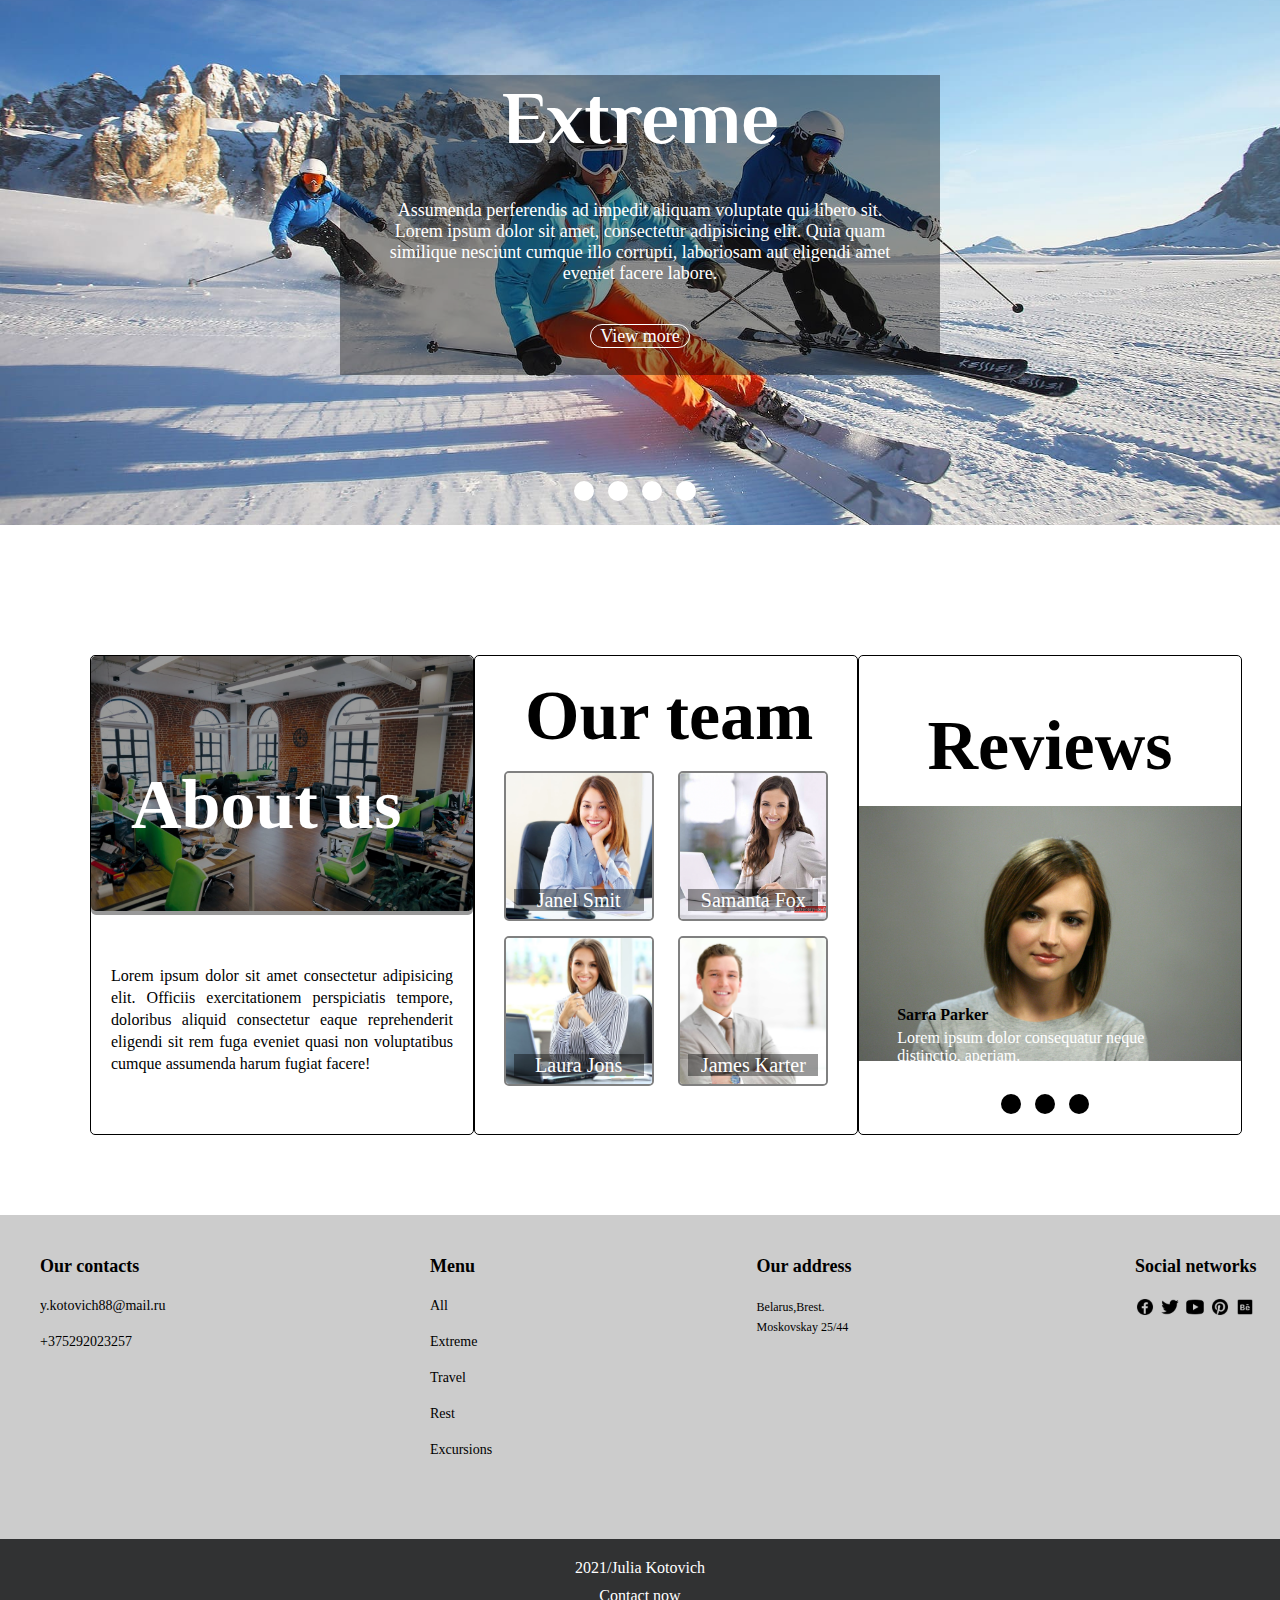
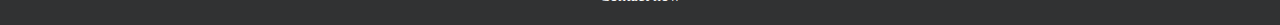
==== commit 06dc0eb8: "off" ====
--- a/travel.html
+++ b/travel.html
@@ -279,37 +279,123 @@
             <div class="post-title">
               <h2>Extreme</h2>
             </div>
-            <div class="post-text"> 
+            <div class="post-text">
               <p>
-                Assumenda perferendis ad impedit aliquam voluptate qui libero 
-                sit. Lorem ipsum dolor sit amet, consectetur adipisicing elit. 
-                Quia quam similique nesciunt cumque illo corrupti, laboriosam aut 
+                Assumenda perferendis ad impedit aliquam voluptate qui libero
+                sit. Lorem ipsum dolor sit amet, consectetur adipisicing elit.
+                Quia quam similique nesciunt cumque illo corrupti, laboriosam aut
                 eligendi amet eveniet facere labore.
               </p>
-              </div>
-            <div class=""></div>
+            </div>
+            <div class="post-button">
+              <a href="">View more </a>
+            </div>
           </div>
           <img src="image/extreme (2).jpg" alt="">
         </div>
         <!---->
         <!---->
         <div class="banner-img banner2">
+          <div class="big-post-travel">
+            <h2>Travel</h2>
+            <div class="travel-continents">
+              <div class="box Europe">
+                <h3>Europe</h3>
+                <p>Lorem ipsum dolor sit amet consectetur
+                  adipisicing elit.Perferendis fuga dolorum magnam illo
+                  repellat facilis saepe vero modi at deleniti,
+                  corrupti aut cumque!</p>
+              </div>
+              <div class="box Asia">
+                <h3>Asia</h3>
+                <p>Lorem ipsum dolor sit amet consectetur
+                  adipisicing elit.Perferendis fuga dolorum magnam illo
+                  repellat facilis saepe vero modi at deleniti,
+                  corrupti aut cumque!</p>
+              </div>
+              <div class="box Africa">
+                <h3>Africa</h3>
+                <p>Lorem ipsum dolor sit amet consectetur
+                  adipisicing elit.Perferendis fuga dolorum magnam illo
+                  repellat facilis saepe vero modi at deleniti,
+                  corrupti aut cumque!</p>
+              </div>
+            </div>
+            <div class="post-button">
+              <a href="">View more </a>
+            </div>
+          </div>
           <img src="image/travel.jpg" alt="">
         </div>
         <!---->
         <!---->
         <div class="banner-img banner3">
+          <div class="big-post-rest">
+            <div class="post-title-rest">
+              <h2>Rest</h2>
+            </div>
+            <div class="colunm">
+              <div class="column-one">
+                <div class="list-rest">
+                  <h3>Services</h3>
+                  <ul>
+                    <li>Perferendis fuga</li>
+                    <li>Ipsum dolor sit</li>
+                    <li>Corrupti aut cumque</li>
+                    <li>Dolorum magnam illo</li>
+                    <li>Modi at deleniti</li>
+                    <li>Repellat facilis saepe</li>
+                  </ul>
+                </div>
+              </div>
+
+              <div class="column-two">
+                <div class="list-entertainment">
+                  <h3>Entertainment</h3>
+                  <ul>
+                    <li>Perferendis fuga</li>
+                    <li>Ipsum dolor sit</li>
+                    <li>Corrupti aut cumque</li>
+                    <li>Dolorum magnam illo</li>
+                    <li>Modi at deleniti</li>
+                    <li>Repellat facilis saepe</li>
+                  </ul>
+                </div>
+              </div>
+            </div>
+            <div class="post-button">
+              <a href="">View more </a>
+            </div>
+          </div>
           <img src="image/rest.jpg" alt="">
         </div>
         <!---->
         <!---->
         <div class="banner-img banner4">
+          <div class="big-post-excursions">
+            <div class="post-title">
+              <h2>Excursions</h2>
+            </div>
+            <div class="post-text">
+              <p class="slaider4">
+                Assumenda perferendis ad impedit aliquam voluptate qui libero
+                sit. Lorem ipsum <a href="">look this</a> sit amet, consectetur adipisicing elit.
+                Quia quam similique nesciunt cumque illo corrupti, laboriosam aut
+                eligendi amet eveniet facere labore.
+              </p>
+              <p class="slaider4">Assumenda perferendis ad impedit aliquam voluptate qui libero
+                sit. Lorem ipsum dolor sit amet,<a href="">look this</a> consectetur adipisicing elit.</p>
+            </div>
+            <div class="post-button">
+              <a href="">View more </a>
+            </div>
+          </div>
           <img src="image/excursions.jpg" alt="">
         </div>
         <!---->
-        
-      </div>
-      
+
+      </div>
+
       <div class="label-menu">
         <label for="radio1"></label>
         <label for="radio2"></label>
@@ -317,116 +403,287 @@
         <label for="radio4"></label>
       </div>
 
-      <div class="big-post">
-        <div class="post-title">Laiores aut laborum</div>
-        <div class="post-text"> Assumenda perferendis ad impedit aliquam voluptate qui libero sit.</div>
-        <div></div>
-      </div>
     </section>
-<!--
-    <section class="section-second">
-      
-        <div class="main-extreme-image">
-          <img src="image/extreme-foto.jpg" alt="">
-        </div>
-        <div class="main-extreme">
-          <h2>Extreme</h2>
-          <span class="main-extreme-text">
-            <p>Lorem ipsum dolor sit amet consectetur, adipisicing elit.
-              Sed natus quae dolorem doloribus eligendi ipsa excepturi explicabo
-              minus tempore, temporibus, itaque exercitationem est repellat tempora
-              commodi aut sequi alias inventore.
-              Lorem ipsum, dolor sit amet consectetur adipisicing elit. Molestiae
-              perspiciatis earum excepturi suscipit, aut eveniet officiis possimus repellat
-              facilis exercitationem assumenda et adipisci illo velit tenetur eius architecto
-              itaque iusto?</p>
-            <p class="button">
-              <a href="">View more</a>
+
+
+    <section class="about">
+      <div class="about-all">
+
+        <div class="about-us">
+          <div class="image-title">
+            <div class="background">
+              <div class="about-us-title">
+                <h3 class="auth3">About us</h3>
+              </div>
+            </div>
+            <div class="img-about-us">
+              <img src="image/about us.jpg" alt="">
+            </div>
+          </div>
+          <div class="about-us-text">
+            <p>Lorem ipsum dolor sit amet consectetur adipisicing elit. Officiis
+              exercitationem perspiciatis tempore, doloribus aliquid consectetur eaque reprehenderit
+              eligendi sit rem fuga eveniet quasi non voluptatibus cumque assumenda harum fugiat facere!
             </p>
-          </span>
-          <div class="line"></div>
-        </div>
-      
+          </div>
+        </div>
+
+        <div class="about-team">
+          <div class="about-team-all">
+            <div class="team-title">
+              <h3 class="atth3">Our team</h3>
+            </div>
+            <div class="team-foto">
+              <div class="foto-text1">
+                <img src="image/girl1.jpg" alt="">
+                <div class="background-team">
+                  <p>
+                    Janel Smit
+                  </p>
+                </div>
+              </div>
+
+              <div class="foto-text2">
+                <img src="image/girl2.jpg" alt="">
+                <div class="background-team">
+                  <p>
+                    Samanta Fox
+                  </p>
+                </div>
+              </div>
+            </div>
+
+            <div class="team-foto-2">
+              <div class="foto-text3">
+                <img src="image/girl3.jpg" alt="">
+                <div class="background-team">
+                  <p>
+                    Laura Jons
+                  </p>
+                </div>
+              </div>
+
+              <div class="foto-text4">
+                <img src="image/boy1.jpg" alt="">
+                <div class="background-team">
+                  <p>James Karter</p>
+                </div>
+              </div>
+            </div>
+          </div>
+        </div>
+
+
+        <div class="about-reviews">
+
+          <input type="radio" name="slaider" id="radio-slaider1" checked>
+          <input type="radio" name="slaider" id="radio-slaider2">
+          <input type="radio" name="slaider" id="radio-slaider3">
+
+          <div class="about-team-title">
+            <h3>Reviews</h3>
+          </div>
+          <div class="review-all">
+            <!---->
+            <div class="slaider-banner1">
+              <div class="first-review">
+                <div class="person1">
+                  <p>Sarra Parker</p>
+                </div>
+                <div class="person-review-one">
+                  <p>Lorem ipsum dolor consequatur neque distinctio, aperiam.
+                  </p>
+                </div>
+              </div>
+              <img src="image/review1.jpg" alt="">
+            </div>
+            <!---->
+            <!---->
+            <div class="slaider-banner2">
+              <div class="second-review">
+                <div class="person2">
+                  <p>Jhon Week</p>
+                </div>
+                <div class="person-review-two">
+                  <p>Lorem ipsum dolor consequatur neque distinctio, aperiam.
+                  </p>
+                </div>
+              </div>
+              <img src="image/review2-1.jpg" alt="">
+            </div>
+            <!---->
+            <!---->
+            <div class="slaider-banner3">
+              <div class="third-review">
+                <div class="person3">
+                  <p>Tomas Lee</p>
+                </div>
+                <div class="person-review-three">
+                  <p>Lorem ipsum dolor consequatur neque distinctio, aperiam.
+                  </p>
+                </div>
+              </div>
+              <img src="image/review3.jpg" alt="">
+            </div>
+          </div>
+
+
+          <div class="label-menu2">
+            <label for="radio-slaider1"></label>
+            <label for="radio-slaider2"></label>
+            <label for="radio-slaider3"></label>
+          </div>
+          <!---->
+        </div>
+      </div>
     </section>
-
-    <section class="main-column">
-
-      <div class="main-about">
-        <h2>About us</h2>
-        <span class="main-about-text">
-          <p>Lorem ipsum dolor sit amet consectetur, adipisicing elit.
-            Sed natus quae dolorem doloribus eligendi ipsa excepturi explicabo
-            minus tempore, temporibus, itaque exercitationem est repellat tempora
-            commodi aut sequi alias inventore.
-            Lorem ipsum, dolor sit amet consectetur adipisicing elit. Molestiae
-            perspiciatis earum excepturi suscipit, aut eveniet officiis possimus repellat
-            facilis exercitationem assumenda et adipisci illo velit tenetur eius architecto
-            itaque iusto?</p>
-          <p class="button2">
-            <a href="">View more</a>
-          </p>
-        </span>
-      </div>
-      <div class="main-about-image">
-        <img src="image/about us.jpg" alt="">
-      </div>
-
-    </section>
--->
-
-    <!--
-    <section class="section-second">
-     
-        <div class="main-extreme-image">
-          <img src="image/extreme-foto.jpg" alt="">
-        </div>
-        <div class="main-extreme">
-          <h2>Extreme</h2>
-          <span class="main-extreme-text">
-            <p>Lorem ipsum dolor sit amet consectetur, adipisicing elit.
-              Sed natus quae dolorem doloribus eligendi ipsa excepturi explicabo
-              minus tempore, temporibus, itaque exercitationem est repellat tempora
-              commodi aut sequi alias inventore.
-              Lorem ipsum, dolor sit amet consectetur adipisicing elit. Molestiae
-              </p>
-            <p class="button">
-              <a href="">View more</a>
-            </p>
-          </span>
-        </div>
-        <div class="line"></div>
-    </section>
-
-    <section class="main-column">
-        <div class="main-about">
-          <h2>About us</h2>
-          <span class="main-about-text">
-            <p>Lorem ipsum dolor sit amet consectetur, adipisicing elit.
-              Sed natus quae dolorem doloribus eligendi ipsa excepturi explicabo
-              minus tempore, temporibus, itaque exercitationem est repellat tempora
-              commodi aut sequi alias inventore.
-              Lorem ipsum, dolor sit amet consectetur adipisicing elit. Molestiae
-              perspiciatis earum excepturi suscipit, aut eveniet officiis possimus repellat
-              facilis exercitationem assumenda et adipisci illo velit tenetur eius architecto
-              itaque iusto?</p>
-            <p class="button2">
-              <a href="">View more</a>
-            </p>
-          </span>
-        </div>
-        <div class="main-about-image">
-          <img src="image/about us.jpg" alt="">
-        </div>
-        <div class="line"></div>
-    </section>
-
-
-    -->
-
-
-
   </main>
-  <footer></footer>
+
+  <footer>
+    <div class="footer-container">
+      <div>
+        <h3 class="contacts">
+          Our contacts
+        </h3>
+        <ul class=" footer-ul">
+          <li>
+            <a href="mailto:y.kotovich88@mail.ru">y.kotovich88@mail.ru</a>
+          </li>
+          <li>
+            <a href="tel:+375292023257">+375292023257</a>
+          </li>
+        </ul>
+      </div>
+      <div>
+        <h3 class="main-menu">
+          Menu
+        </h3>
+        <ul class="footer-ul">
+          <li><a href="">All</a></li>
+          <li><a href="">Extreme</a></li>
+          <li><a href="">Travel</a></li>
+          <li><a href="">Rest</a></li>
+          <li><a href="">Excursions</a></li>
+        </ul>
+      </div>
+      <div>
+        <h3>Our address</h3>
+        <p class="adress">Belarus,Brest. Moskovskay 25/44</p>
+      </div>
+      <div>
+        <h3>Social networks</h3>
+        <div class="cocial">
+          <ul>
+            <li>
+              <a href=""><svg width="20" height="20" viewBox="0 0 20 20" fill="none" xmlns="http://www.w3.org/2000/svg"
+                  xmlns:xlink="http://www.w3.org/1999/xlink">
+                  <mask id="mask0_67:2769" style="mask-type:alpha" maskUnits="userSpaceOnUse" x="0" y="0" width="20"
+                    height="20">
+                    <rect width="20" height="20" fill="url(#pattern1)" />
+                  </mask>
+                  <g mask="url(#mask0_67:2769)">
+                    <rect width="20" height="20" fill="#000" />
+                  </g>
+                  <defs>
+                    <pattern id="pattern1" patternContentUnits="objectBoundingBox" width="1" height="1">
+                      <use xlink:href="#image0_67:2769" transform="scale(0.0333333)" />
+                    </pattern>
+                    <image id="image0_67:2769" width="30" height="30"
+                      xlink:href="[data-uri]" />
+                  </defs>
+                </svg>
+              </a>
+            </li>
+            <li><a href=""><svg width="20" height="20" viewBox="0 0 20 20" fill="none"
+                  xmlns="http://www.w3.org/2000/svg" xmlns:xlink="http://www.w3.org/1999/xlink">
+                  <mask id="mask0_67:2772" style="mask-type:alpha" maskUnits="userSpaceOnUse" x="0" y="0" width="20"
+                    height="20">
+                    <rect width="20" height="20" fill="url(#pattern2)" />
+                  </mask>
+                  <g mask="url(#mask0_67:2772)">
+                    <rect width="20" height="20" fill="#000" />
+                  </g>
+                  <defs>
+                    <pattern id="pattern2" patternContentUnits="objectBoundingBox" width="1" height="1">
+                      <use xlink:href="#image0_67:2772" transform="scale(0.0333333)" />
+                    </pattern>
+                    <image id="image0_67:2772" width="30" height="30"
+                      xlink:href="[data-uri]" />
+                  </defs>
+                </svg>
+              </a>
+            </li>
+            <li><a href=""><svg width="20" height="20" viewBox="0 0 20 20" fill="none"
+                  xmlns="http://www.w3.org/2000/svg" xmlns:xlink="http://www.w3.org/1999/xlink">
+                  <mask id="mask0_67:2775" style="mask-type:alpha" maskUnits="userSpaceOnUse" x="0" y="0" width="20"
+                    height="20">
+                    <rect width="20" height="20" fill="url(#pattern3)" />
+                  </mask>
+                  <g mask="url(#mask0_67:2775)">
+                    <rect width="20" height="20" fill="#000" />
+                  </g>
+                  <defs>
+                    <pattern id="pattern3" patternContentUnits="objectBoundingBox" width="1" height="1">
+                      <use xlink:href="#image0_67:2775" transform="scale(0.0333333)" />
+                    </pattern>
+                    <image id="image0_67:2775" width="30" height="30"
+                      xlink:href="[data-uri]" />
+                  </defs>
+                </svg>
+              </a>
+            </li>
+            <li><a href=""><svg width="20" height="20" viewBox="0 0 20 20" fill="none"
+                  xmlns="http://www.w3.org/2000/svg" xmlns:xlink="http://www.w3.org/1999/xlink">
+                  <mask id="mask0_67:2778" style="mask-type:alpha" maskUnits="userSpaceOnUse" x="0" y="0" width="20"
+                    height="20">
+                    <rect width="20" height="20" fill="url(#pattern4)" />
+                  </mask>
+                  <g mask="url(#mask0_67:2778)">
+                    <rect width="20" height="20" fill="#000" />
+                  </g>
+                  <defs>
+                    <pattern id="pattern4" patternContentUnits="objectBoundingBox" width="1" height="1">
+                      <use xlink:href="#image0_67:2778" transform="scale(0.0333333)" />
+                    </pattern>
+                    <image id="image0_67:2778" width="30" height="30"
+                      xlink:href="[data-uri]" />
+                  </defs>
+                </svg>
+              </a>
+            </li>
+            <li><a href=""><svg width="20" height="20" viewBox="0 0 20 20" fill="none"
+                  xmlns="http://www.w3.org/2000/svg" xmlns:xlink="http://www.w3.org/1999/xlink">
+                  <mask id="mask0_67:2781" style="mask-type:alpha" maskUnits="userSpaceOnUse" x="0" y="0" width="20"
+                    height="20">
+                    <rect width="20" height="20" fill="url(#pattern5)" />
+                  </mask>
+                  <g mask="url(#mask0_67:2781)">
+                    <rect width="20" height="20" fill="#000" />
+                  </g>
+                  <defs>
+                    <pattern id="pattern5" patternContentUnits="objectBoundingBox" width="1" height="1">
+                      <use xlink:href="#image0_67:2781" transform="scale(0.0333333)" />
+                    </pattern>
+                    <image id="image0_67:2781" width="30" height="30"
+                      xlink:href="[data-uri]" />
+                  </defs>
+                </svg>
+              </a>
+            </li>
+          </ul>
+        </div>
+      </div>
+    </div>
+    <div class="mini-footer">
+      <div class="mini-footer-container">
+        <p>2021/Julia Kotovich</p>
+        <p>
+          <a href="">Contact now</a>
+        </p>
+      </div>
+    </div>
+    
+  </footer>
 </body>
 
 </html>--- a/css/travel.css
+++ b/css/travel.css
@@ -118,7 +118,8 @@
   margin: 50px auto 5px auto;
   cursor: pointer;
 }
-.main-title h1{
+.main-title h1,
+.content h2{
   font-size: 70px;
   text-align: center;
   font-family: 'Philosopher', sans-serif;
@@ -244,7 +245,10 @@
   width: 100%;
   height: 100%;
 }
-.banner-img .big-post{
+.banner-img .big-post,
+.big-post-travel,
+.big-post-rest,
+.big-post-excursions{
   background: rgba(0, 0, 0, .4);
   width: 600px;
   height: 300px;
@@ -254,6 +258,15 @@
   transform: translateX(-50%);/*стоваит по центру блок при абсолютном позиционировании, при left:50%*/
   left: 50%;
 }
+.post-title h2,
+.big-post-travel h2,
+.post-title-rest h2,
+.big-post-excursions h2{
+  color: #fff;
+  font-size: 75px;
+  text-align: center;
+  font-family: 'Philosopher', sans-serif;
+}
 .big-post .post-text{
   margin: 20px;
   padding: 20px;
@@ -261,13 +274,87 @@
   color: #fff;
   font-size: 18px;
 }
-.post-title h2{
-  color: #fff;
-  font-size: 75px;
-  text-align: center;
-  font-family: 'Philosopher', sans-serif;
-}
-
+.post-button{
+  border: 1px solid #fff;
+  border-radius: 50px;
+  width: 100px;
+  text-align: center;
+  margin: 0 auto;
+}
+.post-button a{
+  color: #fff;
+  font-size: 18px;
+  line-height: 22px;
+}
+.post-button:hover{
+  background: #fff;
+}
+.post-button a:hover{
+  font-weight: bold;
+  color: black;
+}
+
+.big-post-travel{
+  width: 800px;
+  height: 400px;
+}
+.travel-continents{
+  display: flex;
+  color: #fff;
+  gap: 50px;
+  margin: 50px;
+  
+}
+.travel-continents .box {
+  width: 200px;
+  text-align: justify;
+}
+h3{
+  color: #fff;
+}
+.travel-continents .box p{
+  margin-top: 25px;
+}
+
+.colunm{
+  width: 400px;
+  margin: 0 100px;
+  display: flex;
+  justify-content: space-between;
+  color: #fff;
+  line-height: 20px;
+  
+}
+.list-rest h3,
+.list-entertainment h3{
+  margin-bottom: 15px;
+}
+
+.colunm ul li::before{
+  content:"*";
+  margin-right: 10px;
+  vertical-align: middle;
+  
+}
+
+.big-post-rest .post-button{
+  margin-top: 15px;
+}
+
+.big-post-excursions .slaider4{
+  color: #fff;
+  font-size: 18px;
+  margin: 20px 20px 0px 20px;
+
+}
+.big-post-excursions .slaider4:last-child{
+  margin-bottom: 20px;
+}
+.big-post-excursions .slaider4 a{
+  color: rgb(229, 229, 45);
+}
+
+/*     */
 .banner-img{
   display: none;
 }
@@ -314,106 +401,264 @@
 }
 /*биг пост*/
 
-.big-post{position: absolute;
+.big-post{
+  position: absolute;
   width: 600px;
   height: 400px;
   background: rgba(0, 0, 0, .8);
   z-index: 1;
 }
   
-/*вторая секция Экстрим*/
-
-.section-second,
-.main-column {
-  position: relative;
-  width: 100%;
-  height: 580px;
+.about{
+  width: 100%;
+  height: 600px;
+  position: relative;
+  top: 90px;
+}
+.about-all{
+  position: absolute;
+  top: 40px;
+  left: 90px;
+  border-radius: 5px;
+  width: 90%;
+  height: 80%;
   justify-content: space-between;
-  top: 20px;
-}
-.main-extreme-image img{
-  position: absolute;
-  width: 600px;
+  display: flex;
+}
+.about-us,
+.about-team,
+.about-reviews{
+  width: 400px;
+  border: 1px solid black;
+  border-radius: 5px;
+  position: relative;
+}
+.about-us:hover,
+.about-team:hover,
+.about-reviews:hover{
+  box-shadow: 1px 2px 5px 5px rgba(0, 0, 0, .4);
+  transition: all .3s;
+}
+.image-title{
+  position: relative;
+}
+.image-title .background{
+  position: absolute;
+  background: rgba(0, 0, 0, .4);
+  width: 100%;
+  height: 100%;
+  z-index: 1;
+  border-radius: 5px;
+}
+.image-title .auth3{
+  color: #fff;
+  position: absolute;
+  left: 40px;
+  bottom: 70px;
+  font-size: 70px;
+}
+.about-us img{
+  width: 100%;
   height: 100%;
   object-fit: cover;
-  right: 0px;
-}
-.main-extreme{
-  display: flex;
-  cursor: pointer;
-}
-.main-extreme h2 {
-  position: absolute;
-   left: 130px;
-  top: 130px;
-}
-.main-extreme-text p{
-  position: absolute;
-  right: 130px;
-  top: 170px;
-}/*
-.main-extreme-text p,
-.main-about-text p{
-  font-family: 'Baloo Bhaijaan 2';
-  font-size: 16px;
+  border-radius: 5px;
+}
+.about-us-text{
+  margin: 50px 20px 0px 20px;
+  text-align: justify;
+  line-height: 22px;
+}
+
+/*   */
+.team-title .atth3{
+  color: black;
+  font-size: 70px;
+  margin-top: 20px;
+  margin-left: 50px;
+}
+.team-foto,
+.team-foto-2{
+  width: 85%;
+  height: 150px;
+  margin: 0 auto;
+  display: flex;
+  justify-content: space-between;
+  margin-top: 15px;
+}
+.foto-text1,
+.foto-text2,
+.foto-text3,
+.foto-text4{
+  width: 150px;
+  height: 150px;
+  position: relative;
+}
+.foto-text1 img,
+.foto-text2 img,
+.foto-text3 img,
+.foto-text4 img{
+  position: absolute;
+ width: 100%;
+ height: 100%;
+ object-fit: cover;
+ border-radius: 5px;
+ border: 2px solid gray;
+}
+.background-team{
+  position: absolute;
+  background: rgba(0, 0, 0, .4);
+  z-index: 1;
+  bottom: 10px;
+  left: 50%;
+  transform: translateX(-50%) ;
+  width: 130px;
+  text-align: center;
+}
+.background-team p{
+  color: #fff;
+  font-size:20px;
+  line-height: 22px;
+}
+
+/*  Reviews  */
+.about-team-title h3{
+  position: absolute;
+  color: black;
+  font-size: 70px;
+  top: 50px;
+  left: 50%;
+  transform: translateX(-50%);
+}
+.reviews-all{
+  position: relative;
+  width: 100%;
+  height: 300px;
+  overflow: hidden;
+}
+.slaider-banner1,
+.slaider-banner2,
+.slaider-banner3{
+  display: none;
+}
+.slaider-banner1 img,
+.slaider-banner2 img,
+.slaider-banner3 img{
+  position: absolute;
+  width: 100%;
+  top: 150px;
+  object-fit: cover;
+}
+.first-review,
+.second-review,
+.third-review{
+  position: absolute;
+  width: 80%;
+  top: 350px;
+  z-index: 1;
+  left: 50%;
+  transform: translateX(-50%);
+}
+.person1,
+.person2,
+.person3{
+  font-weight: 700;
+  margin-bottom: 5px;
+}
+.person-review-one p,
+.person-review-two p,
+.person-review-three p{
+  color: #fff;
+}
+#radio-slaider1:checked ~ .review-all .slaider-banner1,
+#radio-slaider2:checked ~ .review-all .slaider-banner2,
+#radio-slaider3:checked ~ .review-all .slaider-banner3{
+  display: block !important;
+}
+input[name="slaider"]{
+  display: none;
+}
+
+
+.label-menu2{
+  width: 100%;
+  height: 20px;
+  position: absolute;
+  bottom: 20px;
+  text-align: center;
+}
+.label-menu2 label{
+  width: 20px;
+  height: 20px;
+  border-radius: 50px;
+
+  display: inline-block;
+  background: black;
+  cursor: pointer;
+  margin-right: 10px;
+  transition: all .3s;
+}
+.label-menu2 label:hover{
+  background: #fff;
+  border: 4px solid black;
+  transition: all .3s;
+}
+
+footer{
+  position: relative;
+  width: 100%;
+  height: 400px;
+  background:rgba(0, 0, 0, .2);
+  margin-top: 90px;
+  box-sizing: border-box;
+}
+
+.footer-container{
+  display: flex;
+  justify-content: space-between;
+  
+  margin:0px auto;
+  padding: 40px;
+  width: 1300px;
+  font-size: 14px;
+  line-height: 18px;
+}
+.footer-container h3,
+.main-menu{
+  color: black;
+  margin-bottom: 20px;
+  font-size: 18px;
+  line-height: 22px;
+}
+.footer-ul{
+  display: flex;
+  flex-direction: column;
+  gap: 18px 0px;
+} 
+.footer-ul li a{
+  color: black;
+}
+.adress{
+  font-size: 12px;
+  line-height: 20px;
+  width: 114px;
+  height: 60px;
+}
+.footer-container .cocial ul{
+  display: flex;
+}
+.footer-container .cocial ul li{
+  padding-right: 5px;
+}
+
+.mini-footer{
+  width: 100%;
+  padding: 15px 0px;
+  background: #313233;
   margin-top: 40px;
-  width: 500px;
-  text-align: justify;
-}
-.main-extreme-text .button,
-.main-about-text .button2{
- border: 1px solid #6d7975;
- border-radius: 50px;
- width: 100px;
- text-align: center;
- background: rgba(98,110,106,0.7);
- box-shadow: 1px 1px 5px 1px black;
-}
-.main-extreme-text .button a,
-.main-about-text .button2 a{
- color: #fff; 
- text-transform: uppercase;
- font-weight: bold;
-}
-.main-extreme-text .button a:hover,
-.main-about-text .button2 a:hover{
-  color: black;
-  font-weight: bold;
-}*/
-.main-about {
-  display: flex;
-  margin-left: 70px;
-  cursor: pointer;
-}
-.main-about-image img{
-  position: absolute;
-  top: 20px;
-  right: 150px;
-  bottom: 40px;
-  width: 500px;
-  height: 300px;
-}
-.main-about h2{
-  position: absolute;
-  left: 150px;
-  top: 10px;
-}
- h2{
-  font-family: 'Philosopher', sans-serif;
-  color: #6d7975;
-  font-size: 50px;
-}
-.main-about-text{
-  position: absolute;
-  top: 40px;
-  left: 150px;
-}
-
-
-.line{
-  border-bottom: 1px solid #cfcfd8;
-  width: 100%;
-}
-.section-second-container{
-  width: 100%;
+}
+.mini-footer-container p,
+.mini-footer-container a{
+  color: #fff;
+  text-align: center;
+  padding: 5px;
 }